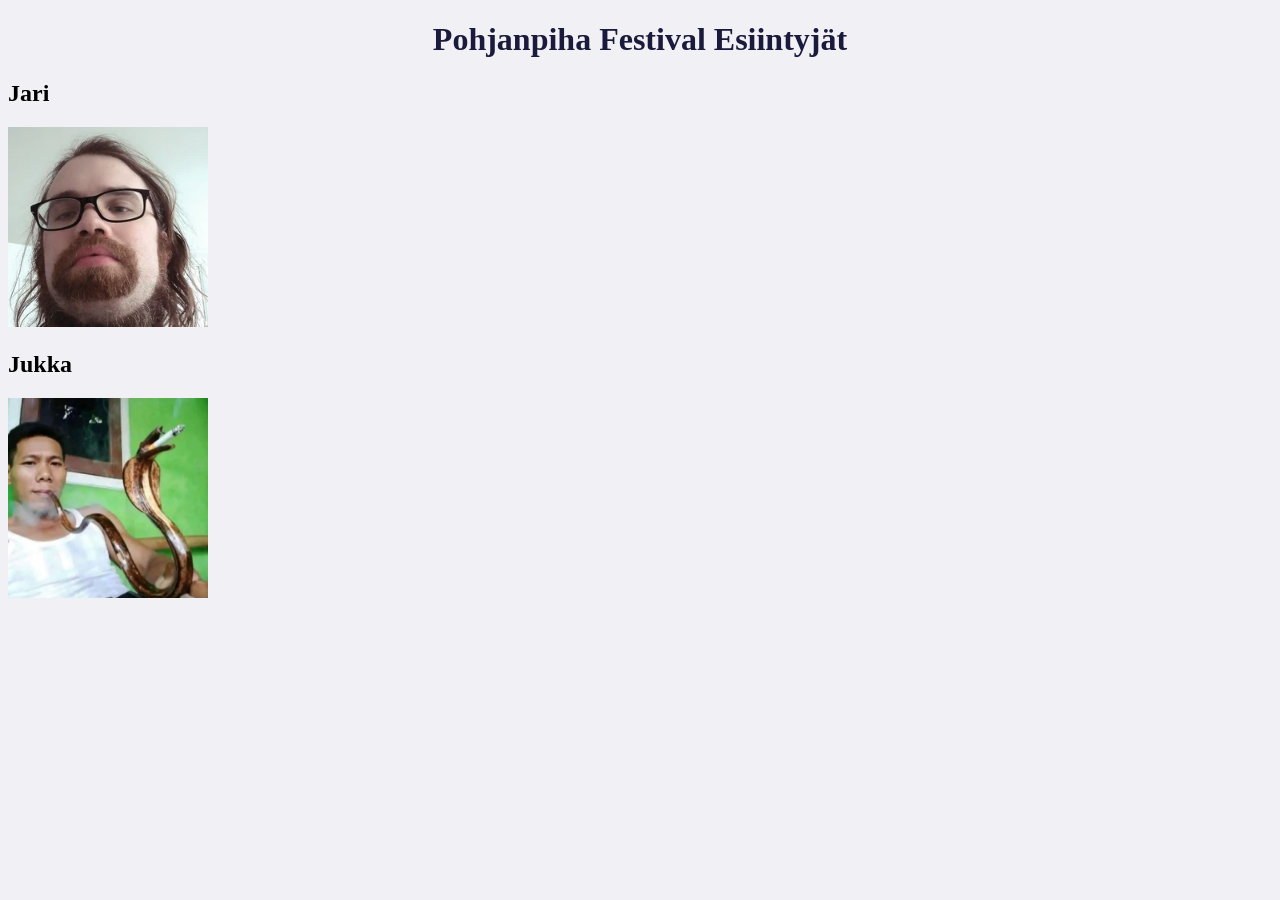
==== about.html @ 3737129f "E1" ====
<!DOCTYPE html>
<html lang="fi">
<head>
    <link rel="stylesheet" href="tyyli.css">
    <title>Pohjanpiha Festival Esiintyjät</title>
</head>
<body>
    <h1>Pohjanpiha Festival Esiintyjät</h1>
    <h2>Jari</h2>
    <img src="images\jari.png" alt="jari" width="200" height="200">
    <h2>Jukka</h2>
    <img src="images\jukka.png" alt="jukka" width="200" height="200">
    <h2></h2>
</body>
</html>
---- tyyli.css ----
body
{
    background-color: rgb(241, 240, 244);
}
h1
{
    text-align: center;
    color: rgb(26, 26, 60);
}
p
{
    font-size: large;
    font-family: Verdana, Geneva, Tahoma, sans-serif;
}
li
{
    font-size: larger;
    font-family: Verdana, Geneva, Tahoma, sans-serif;
}
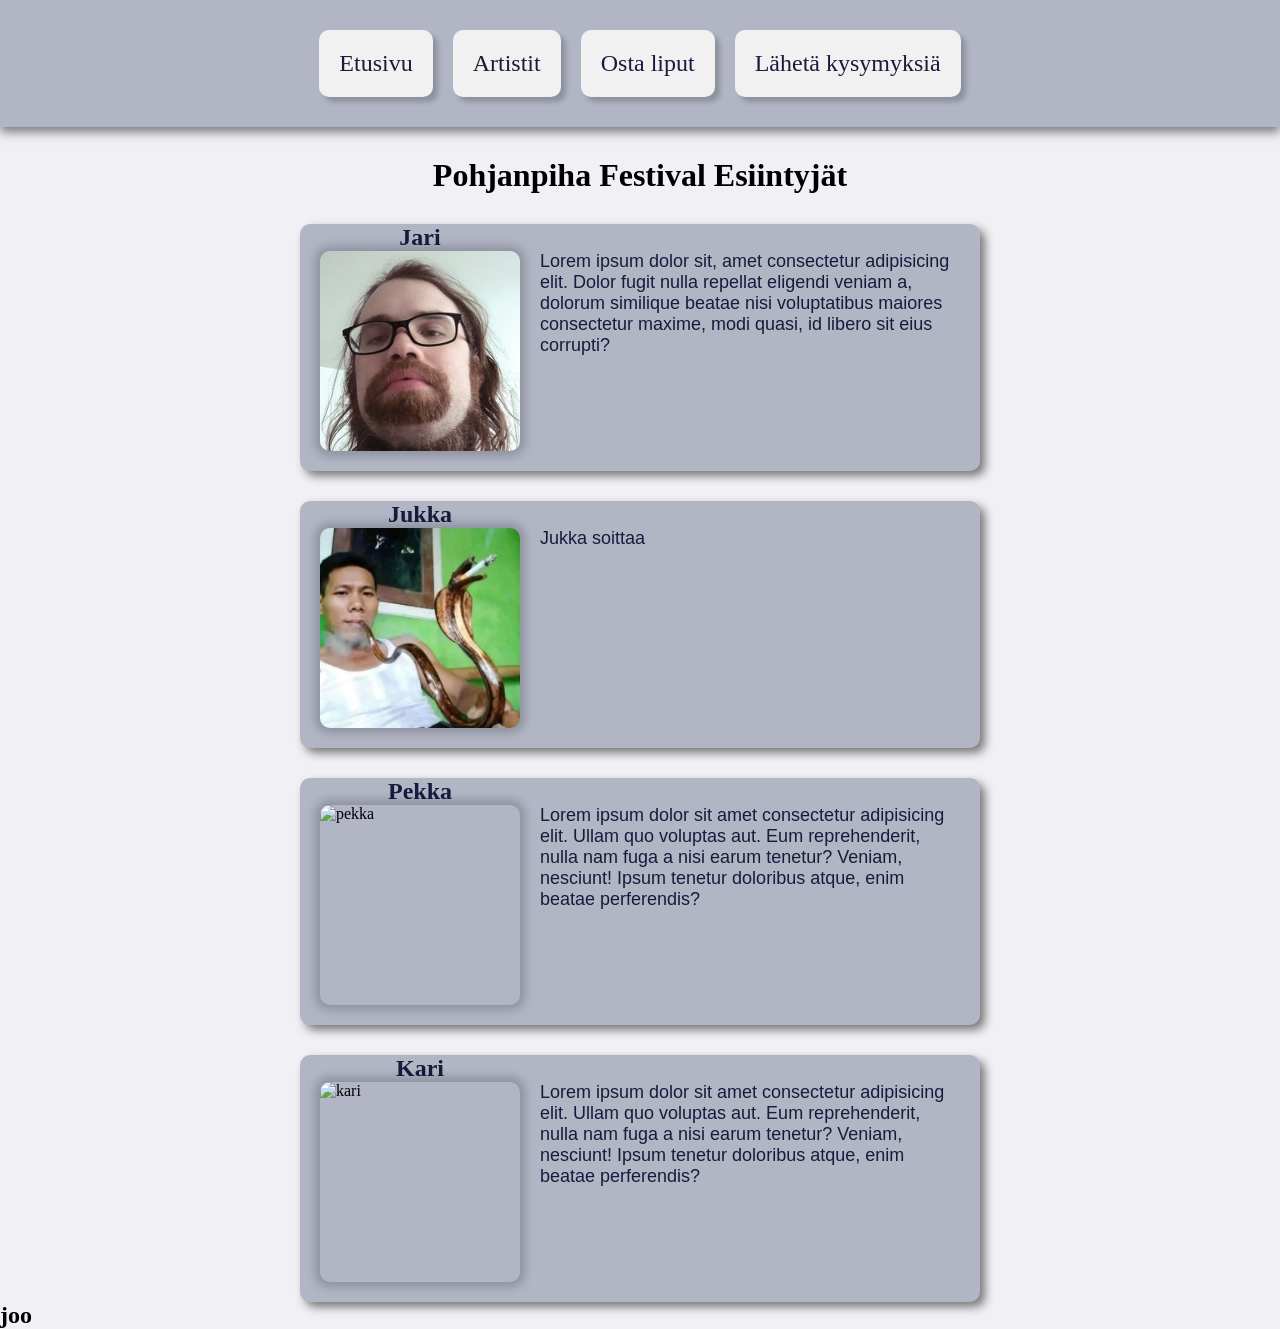
==== commit 836dfeef: "css" ====
--- a/about.html
+++ b/about.html
@@ -5,11 +5,49 @@
     <title>Pohjanpiha Festival Esiintyjät</title>
 </head>
 <body>
-    <h1>Pohjanpiha Festival Esiintyjät</h1>
-    <h2>Jari</h2>
-    <img src="images\jari.png" alt="jari" width="200" height="200">
-    <h2>Jukka</h2>
-    <img src="images\jukka.png" alt="jukka" width="200" height="200">
-    <h2></h2>
+    <header>
+        <nav>
+            <a href="index.html">Etusivu</a>
+            <a href="about.html">Artistit</a>
+            <a href="listing.html">Osta liput</a>
+            <a href="contact.html">Lähetä kysymyksiä</a> 
+        </nav>
+    </header>
+
+    <main>
+        <h1>Pohjanpiha Festival Esiintyjät</h1>
+        <section>
+            <h2>Jari</h2>
+            <img src="images\jari.png" alt="jari" width="200" height="200">
+            <p>
+                Lorem ipsum dolor sit, amet consectetur adipisicing elit. Dolor fugit nulla repellat eligendi veniam a, dolorum similique beatae nisi voluptatibus maiores consectetur maxime, modi quasi, id libero sit eius corrupti?
+            </p>
+        </section>
+        <section>
+            <h2>Jukka</h2>
+            <img src="images\jukka.png" alt="jukka" width="200" height="200">
+            <p>
+                Jukka soittaa
+            </p>
+        </section>
+        <section>
+            <h2>Pekka</h2>
+            <img src="images\pekka.png" alt="pekka" width="200" height="200">
+            <p>
+                Lorem ipsum dolor sit amet consectetur adipisicing elit. Ullam quo voluptas aut. Eum reprehenderit, nulla nam fuga a nisi earum tenetur? Veniam, nesciunt! Ipsum tenetur doloribus atque, enim beatae perferendis?
+            </p>
+        </section>
+        <section>
+            <h2>Kari</h2>
+            <img src="images\kari.png" alt="kari" width="200" height="200">
+            <p>
+                Lorem ipsum dolor sit amet consectetur adipisicing elit. Ullam quo voluptas aut. Eum reprehenderit, nulla nam fuga a nisi earum tenetur? Veniam, nesciunt! Ipsum tenetur doloribus atque, enim beatae perferendis?
+            </p>
+        </section>
+
+    </main>
+    <h2>
+        joo
+    </h2>
 </body>
 </html>
--- a/tyyli.css
+++ b/tyyli.css
@@ -1,19 +1,132 @@
+*
+{
+    padding: 0px;
+    margin: 0px;
+}
 body
 {
+    padding: 0px;
     background-color: rgb(241, 240, 244);
 }
-h1
+header h1
 {
     text-align: center;
     color: rgb(26, 26, 60);
+    margin: 0px 0px 10px 0px;
 }
 p
 {
     font-size: large;
     font-family: Verdana, Geneva, Tahoma, sans-serif;
 }
-li
+nav
 {
-    font-size: larger;
-    font-family: Verdana, Geneva, Tahoma, sans-serif;
-}+    display: flex;
+    flex-direction: row;
+    justify-content: center;
+    flex-wrap: wrap;
+    align-items: center;
+    gap: 20px;
+}
+header nav a
+{
+    background-color: #f1f1f1;
+    padding: 20px;
+    font-size: 24px;
+    border-radius:  10px;
+    text-decoration: none;
+    color: rgb(26, 26, 60);
+    box-shadow: 5px 5px 5px 0px rgba(0, 0, 0, 20%);
+}
+header nav a:hover
+{
+    background-color: rgb(140, 2, 2);
+    color: beige;
+}
+header
+{
+    margin-bottom: 30px;
+    box-shadow: 0px 5px 10px rgba(0, 0, 0, 50%);
+    padding: 30px;
+    background-color: rgb(177, 181, 196);
+
+}
+footer
+{
+    padding: 30px;
+    background-color: rgb(177, 181, 196);
+}
+main
+{
+    display: flex;
+    justify-content: center;
+    flex-direction: column;
+    align-items: center;
+    gap: 30px;
+}
+main section
+{
+    column-gap: 20px;
+    background-color: rgb(177, 181, 196);
+    padding: 0px 20px 20px 20px;
+    display: grid;
+    grid-template-areas:
+        "header MOI"
+        "img text";
+    grid-template-columns: 1fr 3fr;
+    width: 50%;
+    border-radius: 10px;
+    box-shadow: 5px 5px 10px 0px rgba(0, 0, 0, 50%);
+    min-width: 500px;
+}
+main section h2
+{
+    grid-area: header;
+    text-align: center;
+    color: rgb(26, 26, 60);
+}
+main section img
+{
+    grid-area: img;
+    border-radius: 10px;
+    box-shadow: 0px 0px 10px 5px rgba(0, 0, 0, 20%);
+}
+main section p
+{
+    grid-area: text;
+    height: 100%;
+    width: 100%;
+    vertical-align: middle;
+    color: rgb(26, 26, 60);
+}
+
+
+
+
+
+
+
+
+
+
+
+
+
+
+
+
+
+/*
+{
+    display: flex;
+    justify-content: center;
+    flex-direction: column;
+    align-items: center;
+    background-color: rgb(177, 181, 196);
+    box-shadow: 5px 5px 10px 0px rgba(0, 0, 0, 50%);
+    padding: 30px;
+    border-radius: 10px;
+    
+}
+*/
+
